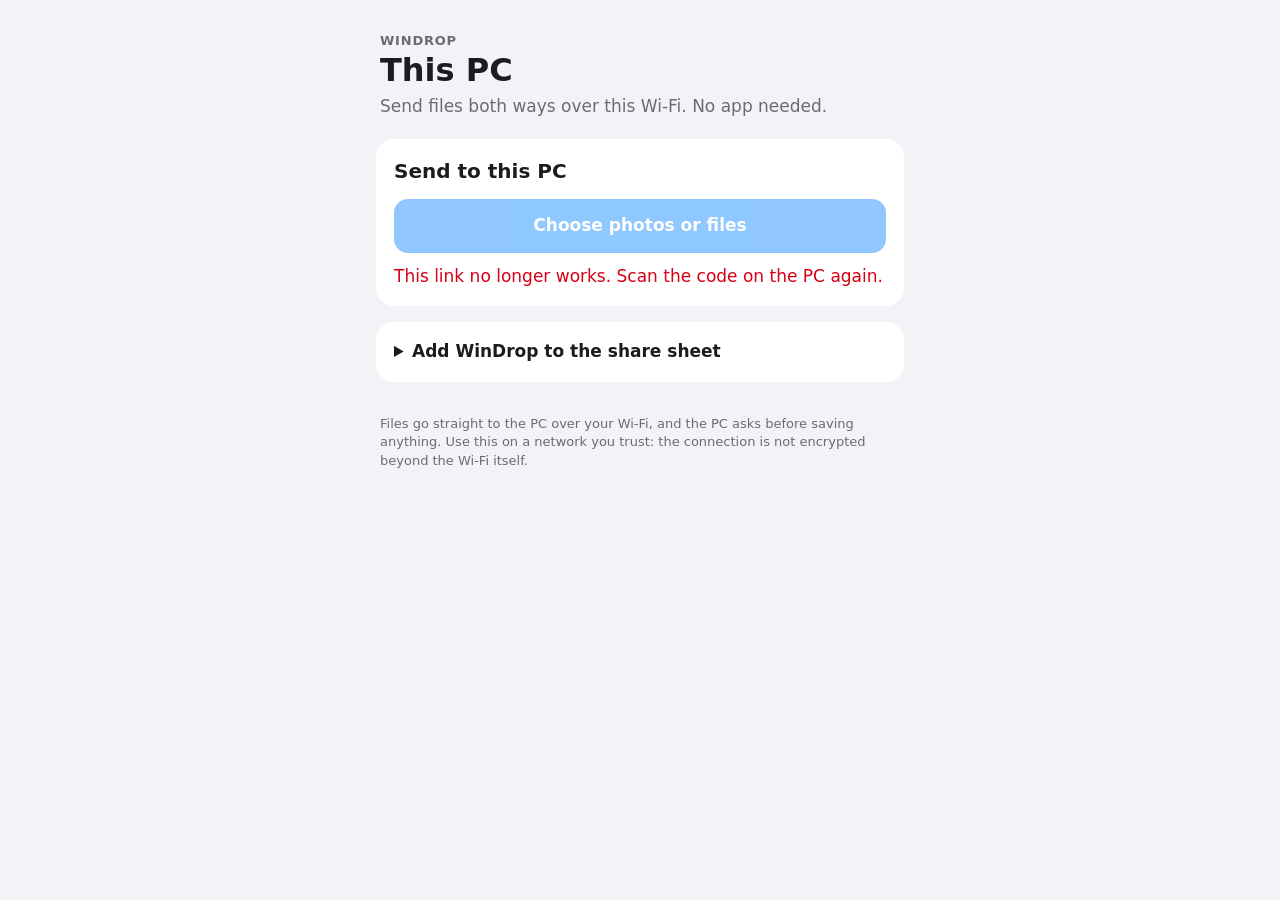
==== src/WinDrop.Protocol/Web/page.html @ 2d87883f "Add the phone page: iPhone to Windows over ordinary Wi-Fi Windows cannot drive AWDL, and this machin" ====
<!doctype html>
<html lang="en">
<head>
<meta charset="utf-8">
<meta name="viewport" content="width=device-width, initial-scale=1, viewport-fit=cover">
<meta name="color-scheme" content="light dark">
<meta name="referrer" content="no-referrer">
<title>WinDrop</title>
<link rel="stylesheet" href="page.css">
<script src="page.js" defer></script>
</head>
<body>
<main>
  <header>
    <p class="eyebrow">WinDrop</p>
    <h1 id="pc-name">This PC</h1>
    <p class="lede">Send files both ways over this Wi-Fi. No app needed.</p>
  </header>

  <section class="card" aria-labelledby="send-title">
    <h2 id="send-title">Send to <span class="pc">this PC</span></h2>
    <label class="button primary" for="picker">Choose photos or files</label>
    <input id="picker" class="visually-hidden" type="file" multiple>
    <ul id="chosen" class="files"></ul>
    <button id="send-button" class="button primary" type="button" hidden>Send</button>
    <div id="progress" class="progress" hidden><div id="bar" class="bar"></div></div>
    <p id="send-status" class="status" role="status" aria-live="polite"></p>
  </section>

  <section id="receive" class="card" aria-labelledby="receive-title" hidden>
    <h2 id="receive-title">From <span class="pc">this PC</span></h2>
    <ul id="offered" class="files"></ul>
    <p class="note">Downloads go to the Files app. To put a photo in Photos, open it there and tap Share, then Save Image.</p>
  </section>

  <section class="card">
    <details>
      <summary>Add WinDrop to the share sheet</summary>
      <p>Make a Shortcut once, and <b>Send to WinDrop</b> appears when you tap Share in Photos or Files.</p>
      <ol>
        <li>
          Copy this link:
          <span class="copy-row">
            <input id="shortcut-url" type="text" readonly aria-label="Upload link for the Shortcut">
            <button id="copy" class="button small" type="button">Copy</button>
          </span>
        </li>
        <li>Open the Shortcuts app, tap <b>+</b>, and name the new shortcut <b>Send to WinDrop</b>.</li>
        <li>Open the shortcut's details and turn on <b>Show in Share Sheet</b>, accepting images, media and files.</li>
        <li>Add the action <b>Get Contents of URL</b> and paste the link as its URL. Show its options and set Method to <b>POST</b> and Request Body to <b>Form</b>.</li>
        <li>Add a field of type <b>File</b>, with the key <b>file</b> and the value <b>Shortcut Input</b>.</li>
        <li>In Photos, tap Share, then <b>Send to WinDrop</b>, and accept on the PC.</li>
      </ol>
      <p class="note">It works while WinDrop is open on the PC and both are on the same Wi-Fi. If the PC's address changes, scan its code again and update the link.</p>
    </details>
  </section>

  <footer>
    <p>Files go straight to the PC over your Wi-Fi, and the PC asks before saving anything. Use this on a network you trust: the connection is not encrypted beyond the Wi-Fi itself.</p>
  </footer>
</main>
</body>
</html>
---- src/WinDrop.Protocol/Web/page.css ----
:root {
  --bg: #f2f2f7;
  --card: #ffffff;
  --text: #1c1c1e;
  --secondary: #6c6c70;
  --line: #e5e5ea;
  --accent: #0a84ff;
  --accent-text: #ffffff;
  --ok: #248a3d;
  --bad: #d70015;
  color-scheme: light dark;
}

@media (prefers-color-scheme: dark) {
  :root {
    --bg: #000000;
    --card: #1c1c1e;
    --text: #f2f2f7;
    --secondary: #98989f;
    --line: #38383a;
    --ok: #30d158;
    --bad: #ff453a;
  }
}

* { box-sizing: border-box; }

/* The display rules below would otherwise beat the hidden attribute the script relies on. */
[hidden] { display: none !important; }

html { -webkit-text-size-adjust: 100%; }

body {
  margin: 0;
  background: var(--bg);
  color: var(--text);
  font: 17px/1.4 -apple-system, BlinkMacSystemFont, "Segoe UI", system-ui, sans-serif;
}

main {
  max-width: 560px;
  margin: 0 auto;
  padding: max(24px, env(safe-area-inset-top)) 16px max(32px, env(safe-area-inset-bottom));
}

header { padding: 8px 4px 20px; }

.eyebrow {
  margin: 0;
  color: var(--secondary);
  font-size: 13px;
  font-weight: 600;
  letter-spacing: 0.06em;
  text-transform: uppercase;
}

h1 {
  margin: 2px 0 6px;
  font-size: 32px;
  line-height: 1.15;
  overflow-wrap: anywhere;
}

h2 { margin: 0 0 14px; font-size: 20px; overflow-wrap: anywhere; }

.lede { margin: 0; color: var(--secondary); }

.card {
  background: var(--card);
  border-radius: 18px;
  padding: 18px;
  margin-bottom: 16px;
}

.button {
  display: block;
  width: 100%;
  border: 0;
  border-radius: 14px;
  padding: 15px 18px;
  font: inherit;
  font-weight: 600;
  text-align: center;
  cursor: pointer;
  background: var(--line);
  color: var(--text);
}

.button.primary { background: var(--accent); color: var(--accent-text); }
.button + .button, .files + .button { margin-top: 12px; }
.button:disabled, .button.disabled { opacity: 0.45; cursor: default; }

.button.small {
  display: inline-block;
  width: auto;
  padding: 8px 14px;
  font-size: 15px;
}

.visually-hidden {
  position: absolute;
  width: 1px;
  height: 1px;
  overflow: hidden;
  clip: rect(0 0 0 0);
  white-space: nowrap;
}

.files { list-style: none; margin: 12px 0 0; padding: 0; }
.files:empty { display: none; }

.files li {
  display: flex;
  justify-content: space-between;
  gap: 12px;
  padding: 10px 0;
  border-top: 1px solid var(--line);
}

.files li:first-child { border-top: 0; }
.files .name { overflow-wrap: anywhere; }
.files a { color: var(--accent); text-decoration: none; overflow-wrap: anywhere; }
.files .size { color: var(--secondary); white-space: nowrap; }

.progress {
  height: 6px;
  margin-top: 14px;
  border-radius: 3px;
  background: var(--line);
  overflow: hidden;
}

.bar { width: 0; height: 100%; background: var(--accent); transition: width 0.2s; }

.status { margin: 12px 0 0; min-height: 1.4em; color: var(--secondary); }
.status.ok { color: var(--ok); font-weight: 600; }
.status.bad { color: var(--bad); }

details summary { font-weight: 600; cursor: pointer; }
details ol { padding-left: 22px; }
details li { margin: 8px 0; }

.copy-row { display: flex; gap: 8px; margin-top: 6px; }

.copy-row input {
  flex: 1;
  min-width: 0;
  border: 1px solid var(--line);
  border-radius: 10px;
  padding: 8px 10px;
  font: 14px ui-monospace, Menlo, Consolas, monospace;
  background: var(--bg);
  color: var(--text);
}

.note { color: var(--secondary); font-size: 15px; }

footer { padding: 4px; color: var(--secondary); font-size: 13px; }
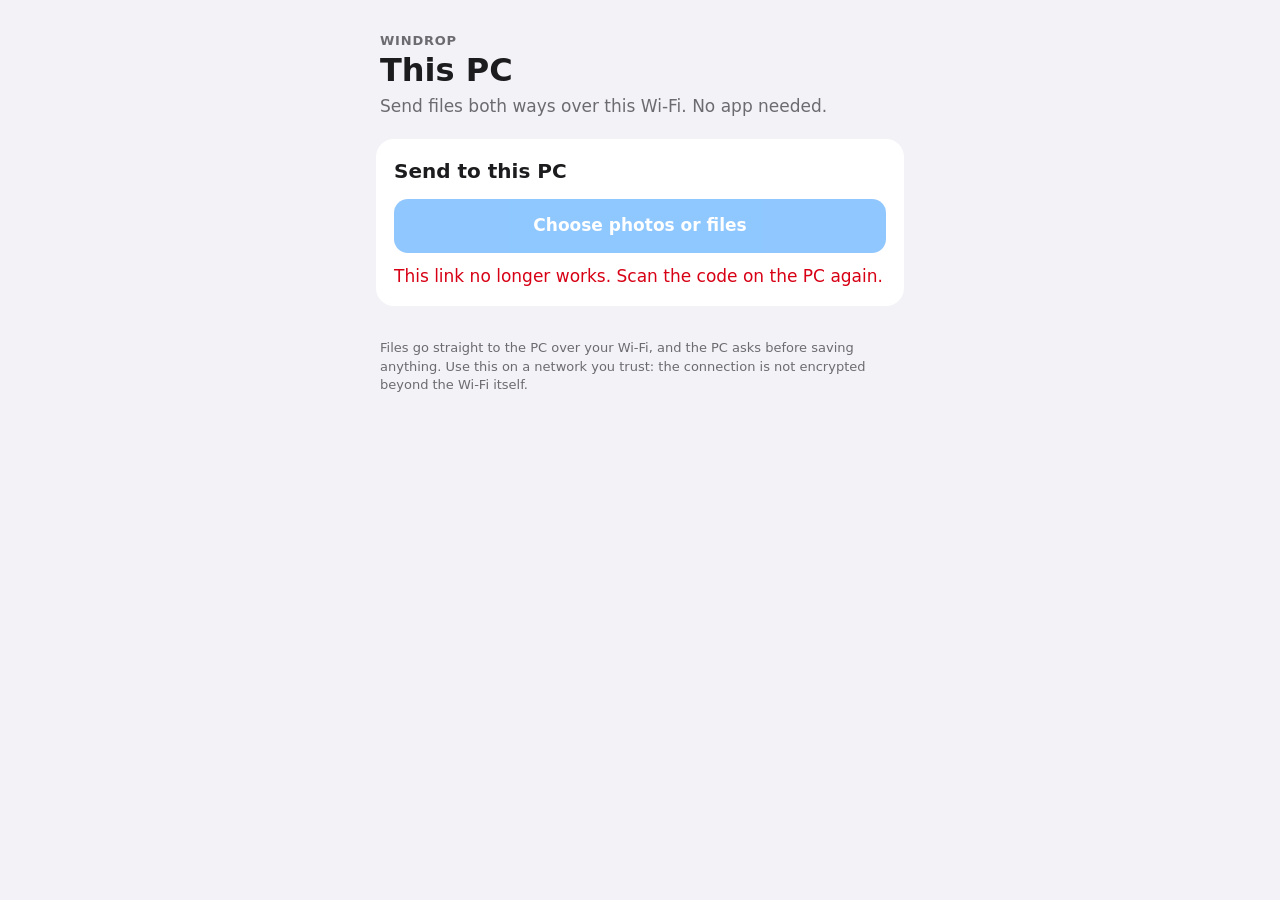
==== commit b3afab52: "Set the share-sheet Shortcut aside; record downloads to the iPhone The Shortcut was tried on a real " ====
--- a/src/WinDrop.Protocol/Web/page.html
+++ b/src/WinDrop.Protocol/Web/page.html
@@ -33,28 +33,6 @@
     <p class="note">Downloads go to the Files app. To put a photo in Photos, open it there and tap Share, then Save Image.</p>
   </section>
 
-  <section class="card">
-    <details>
-      <summary>Add WinDrop to the share sheet</summary>
-      <p>Make a Shortcut once, and <b>Send to WinDrop</b> appears when you tap Share in Photos or Files.</p>
-      <ol>
-        <li>
-          Copy this link:
-          <span class="copy-row">
-            <input id="shortcut-url" type="text" readonly aria-label="Upload link for the Shortcut">
-            <button id="copy" class="button small" type="button">Copy</button>
-          </span>
-        </li>
-        <li>Open the Shortcuts app, tap <b>+</b>, and name the new shortcut <b>Send to WinDrop</b>.</li>
-        <li>Open the shortcut's details and turn on <b>Show in Share Sheet</b>, accepting images, media and files.</li>
-        <li>Add the action <b>Get Contents of URL</b> and paste the link as its URL. Show its options and set Method to <b>POST</b> and Request Body to <b>Form</b>.</li>
-        <li>Add a field of type <b>File</b>, with the key <b>file</b> and the value <b>Shortcut Input</b>.</li>
-        <li>In Photos, tap Share, then <b>Send to WinDrop</b>, and accept on the PC.</li>
-      </ol>
-      <p class="note">It works while WinDrop is open on the PC and both are on the same Wi-Fi. If the PC's address changes, scan its code again and update the link.</p>
-    </details>
-  </section>
-
   <footer>
     <p>Files go straight to the PC over your Wi-Fi, and the PC asks before saving anything. Use this on a network you trust: the connection is not encrypted beyond the Wi-Fi itself.</p>
   </footer>
--- a/src/WinDrop.Protocol/Web/page.css
+++ b/src/WinDrop.Protocol/Web/page.css
@@ -90,13 +90,6 @@
 .button + .button, .files + .button { margin-top: 12px; }
 .button:disabled, .button.disabled { opacity: 0.45; cursor: default; }
 
-.button.small {
-  display: inline-block;
-  width: auto;
-  padding: 8px 14px;
-  font-size: 15px;
-}
-
 .visually-hidden {
   position: absolute;
   width: 1px;
@@ -136,23 +129,6 @@
 .status.ok { color: var(--ok); font-weight: 600; }
 .status.bad { color: var(--bad); }
 
-details summary { font-weight: 600; cursor: pointer; }
-details ol { padding-left: 22px; }
-details li { margin: 8px 0; }
-
-.copy-row { display: flex; gap: 8px; margin-top: 6px; }
-
-.copy-row input {
-  flex: 1;
-  min-width: 0;
-  border: 1px solid var(--line);
-  border-radius: 10px;
-  padding: 8px 10px;
-  font: 14px ui-monospace, Menlo, Consolas, monospace;
-  background: var(--bg);
-  color: var(--text);
-}
-
 .note { color: var(--secondary); font-size: 15px; }
 
 footer { padding: 4px; color: var(--secondary); font-size: 13px; }
